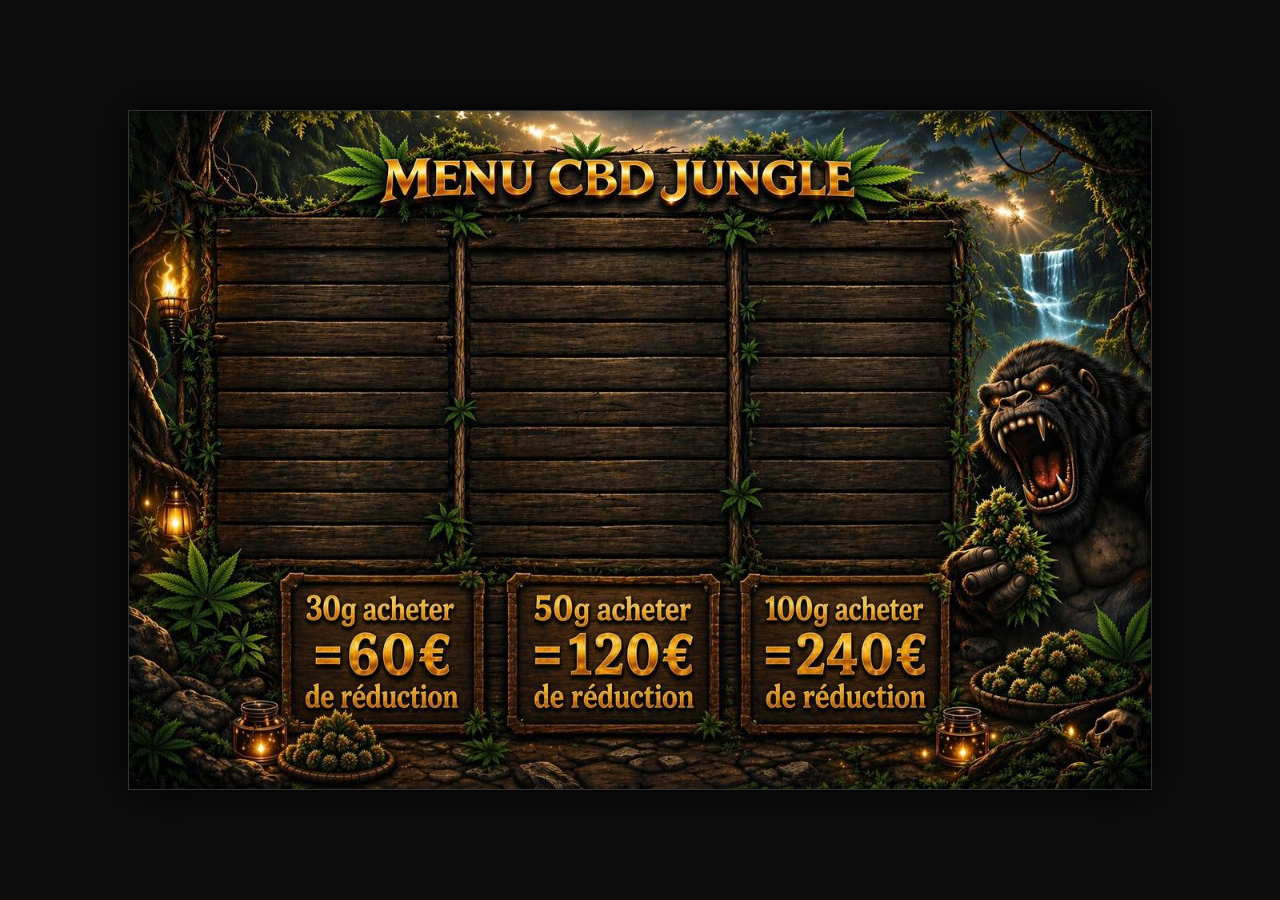
==== menu.html @ 122039b9 "Finalized layout: 5 categories, new background, and repositioned slots" ====
<!DOCTYPE html>
<html lang="fr">

<head>
    <meta charset="UTF-8">
    <meta name="viewport" content="width=1024">
    <title>CBD MENU JUNGLE</title>
    <link rel="preconnect" href="https://fonts.googleapis.com">
    <link rel="preconnect" href="https://fonts.gstatic.com" crossorigin>
    <link
        href="https://fonts.googleapis.com/css2?family=Cinzel:wght@700&family=Montserrat:wght@600;700;800&display=swap"
        rel="stylesheet">
    <link rel="stylesheet" href="style.css">
    <!-- SUPABASE REMOVED -->
    <style>
        /* HARD STEALTH LOCK: Hide everything initially in Sandbox mode */
        body.sandbox-mode .section,
        body.sandbox-mode .discounts {
            display: none !important;
        }

        /* Only reveal if specifically activated by the dashboard */
        body.sandbox-mode .section.active {
            display: flex !important;
        }

        body.sandbox-mode .discounts.active {
            display: block !important;
        }
    </style>
</head>

<body>
    <div class="menu-container" id="menu-app">
        <!-- Sections will be rendered here by JS -->
    </div>

    <script>
        // 1. Maintain the position mapping and include the new 'Others' section
        const POSITION_MAP = {
            1: { id: "fleurs-hydro", top: "109px", left: "73px", width: "245px" },
            2: { id: "fleurs-elite", top: "216px", left: "73px", width: "245px" },
            3: { id: "resine-cbd", top: "320px", left: "73px", width: "245px" },
            4: { id: "olives-cbd", top: "109px", left: "340px", width: "257px" },
            5: { id: "resine-cbn", top: "110px", left: "624px", width: "206px" }
        };

        async function renderSupabaseMenu(overrideCats = null, overrideProducts = null, activeCatIdsStr = null) {
            const urlParams = new URLSearchParams(window.location.search);
            const isSandbox = urlParams.get('mode') === 'sandbox';
            const container = document.getElementById('menu-app');

            if (isSandbox) document.body.classList.add('sandbox-mode');

            try {
                // LOCAL DATA ONLY
                let categories = overrideCats;
                if (!categories) {
                    const sessionCats = JSON.parse(sessionStorage.getItem('cbd_gen_cats') || "[]");
                    const localCats = JSON.parse(localStorage.getItem('cbd_local_categories') || "[]");
                    categories = [...localCats, ...sessionCats];
                }

                let products = overrideProducts;
                const sessionTime = urlParams.get('session_time');

                if (!products) {
                    const sessionProds = JSON.parse(sessionStorage.getItem('cbd_session_products') || "[]");
                    const localProds = JSON.parse(localStorage.getItem('cbd_local_products') || "[]");

                    if (isSandbox) {
                        // In sandbox, we prioritize session-created items to match generator logic
                        const uniqueIds = new Set(sessionProds.map(p => p.id));
                        products = [...sessionProds, ...localProds.filter(p => !uniqueIds.has(p.id))];
                    } else {
                        products = localProds;
                    }
                }

                // PARSE ACTIVE LIST
                const activeParam = activeCatIdsStr || urlParams.get('active_cats') || sessionStorage.getItem('cbd_active_slots') || "";
                const activeCatIds = typeof activeParam === 'string' ? activeParam.split(',').filter(id => id).map(String) : Object.values(JSON.parse(activeParam || "{}")).map(String);

                // IMPORTANT: Only clear 'active' if we have a valid new list to replace it with
                if (activeCatIds.length > 0 || isSandbox) {
                    container.querySelectorAll('.section, .discounts').forEach(s => {
                        s.classList.remove('active');
                    });
                }

                categories.forEach((sec) => {
                    const order = parseInt(sec.display_order);
                    const pos = POSITION_MAP[order];
                    if (!pos) return;

                    let secDiv = container.querySelector(`[data-cat-id="${sec.id}"]`);
                    if (!secDiv) {
                        secDiv = document.createElement('div');
                        secDiv.setAttribute('data-cat-id', sec.id);
                        container.appendChild(secDiv);
                    }

                    // SANDBOX VISIBILITY: Fix for immediate display of generators
                    if (isSandbox && (activeCatIds.includes(String(sec.id)) || String(sec.id).startsWith('session_slot_'))) {
                        secDiv.classList.add('active');
                    } else if (!isSandbox) {
                        secDiv.classList.add('active');
                    }

                    secDiv.classList.add('section');
                    secDiv.classList.add(pos.id);
                    secDiv.style.cssText = `top: ${pos.top}; left: ${pos.left}; width: ${pos.width};`;

                    // FORCED REBUILD: Ensure title is always present
                    secDiv.innerHTML = '';

                    let itemsHtml = `<h2 class="title">${sec.name}</h2>`;
                    const catProducts = products ? products.filter(p => p.category_id === sec.id) : [];

                    // Wrap items in a container for flex gap control
                    itemsHtml += `<div class="items-list ${pos.id}-list">`;

                    catProducts.forEach((item, index) => {
                        const formattedName = item.name.toUpperCase();

                        // Smart Shorthand Logic for Price (e.g., 8/1 -> 8€/G, 5/2 -> 5€/2G)
                        let rawPrice = String(item.price_per_gram || '').replace(/€/g, '').trim();
                        let formattedPrice = '';

                        if (rawPrice.includes('/')) {
                            const [price, qty] = rawPrice.split('/');
                            if (qty === '1') {
                                formattedPrice = `${price}€/G`;
                            } else {
                                formattedPrice = `${price}€/${qty}G`;
                            }
                        } else if (rawPrice) {
                            formattedPrice = `${rawPrice}€`;
                        }

                        let rawBulk = String(item.bulk_price || '');
                        let formattedBulk = '';

                        let cleanBulk = rawBulk.replace(/€/g, '').trim();
                        if (cleanBulk.includes('/')) {
                            const [bPrice, bQty] = cleanBulk.split('/');
                            formattedBulk = bQty === '1' ? `${bPrice}€/G` : `${bPrice}€/${bQty}G`;
                        } else if (cleanBulk) {
                            // Pure numbers get the auto-euro
                            formattedBulk = `${cleanBulk}€`;
                        }

                        itemsHtml += `
                                <div class="item" data-product-id="${item.id}">
                                    <span class="name">${formattedName}</span>
                                    <span class="dots"></span>
                                    <span class="price">${formattedPrice} <span class="bulk">${formattedBulk}</span></span>
                                </div>
                            `;
                    });

                    // Add Sandbox Placeholder item
                    if (isSandbox) {
                        itemsHtml += `
                            <div class="item sandbox-item" data-product-id="sandbox-item" style="display:none;">
                                <span class="name">NOM</span>
                                <span class="dots"></span>
                                <span class="price">PRIX <span class="bulk">QUANTITÉ</span></span>
                            </div>
                        `;
                    }

                    itemsHtml += `</div>`; // Close the list container
                    secDiv.innerHTML = itemsHtml;
                    container.appendChild(secDiv);
                });

            } catch (err) {
                console.error("Supabase error:", err);
            }
        }

        // SMOOTH TRANSITION API: Lock in a product without reloading
        window.stickifyProduct = function (catId, newId) {
            const section = document.querySelector(`[data-cat-id="${catId}"]`);
            if (!section) return;

            const sandbox = section.querySelector('[data-product-id="sandbox-item"]');
            if (!sandbox || sandbox.style.display === 'none') return;

            // Clone the sandbox item to make it permanent
            const newItem = sandbox.cloneNode(true);
            newItem.classList.remove('sandbox-item');
            newItem.setAttribute('data-product-id', newId);
            newItem.style.display = ''; // Use default CSS display

            // Insert it before the sandbox item so the sandbox stays at the bottom
            sandbox.parentNode.insertBefore(newItem, sandbox);

            // Hide the original sandbox placeholder to prepare for next add
            sandbox.style.display = 'none';
        }

        // LIGHTNING SWITCH API: Show/Hide categories instantly
        window.switchActiveCategory = function (catId, show) {
            const section = document.querySelector(`[data-cat-id="${catId}"]`);
            if (section) {
                if (show) {
                    section.classList.add('active');
                } else {
                    section.classList.remove('active');
                }
            }
        }

        // INSTANT VANISH API: Remove a product from the board instantly
        window.removeProductFromPreview = function (productId) {
            const item = document.querySelector(`[data-product-id="${productId}"]`);
            if (item) item.remove();
        }

        // PERSISTENT SYNC API: Update board without page reload
        window.syncBoardState = async function (activeCatIdsStr, newSessionTime, localCachedCats = null, localCachedProducts = null) {
            const url = new URL(window.location.href);
            if (activeCatIdsStr !== null) url.searchParams.set('active_cats', activeCatIdsStr);
            if (newSessionTime) url.searchParams.set('session_time', newSessionTime);

            // Update URL without reloading the page for consistency
            window.history.replaceState({}, '', url);

            // Re-render internally using the current state
            await renderSupabaseMenu(localCachedCats, localCachedProducts, activeCatIdsStr);
        }

        // Initialize rendering
        renderSupabaseMenu();

        // Listen for real-time changes (Disabled in Sandbox to prevent background flickering)
        if (typeof isSandbox !== 'undefined' && !isSandbox) {
            supabaseClient.channel('menu-changes')
                .on('postgres_changes', { event: '*', schema: 'public', table: 'products' }, renderSupabaseMenu)
                .subscribe();
        }

        // --- SECRET ADMIN SHORTCUT ---
        let secretKeyCount = 0;
        let lastKeyPressTime = 0;

        window.addEventListener('keydown', (e) => {
            if (e.key === '5') {
                const currentTime = Date.now();
                if (currentTime - lastKeyPressTime > 1000) secretKeyCount = 0;

                secretKeyCount++;
                lastKeyPressTime = currentTime;

                if (secretKeyCount === 3) window.location.href = 'index.html';
            } else {
                secretKeyCount = 0;
            }
        });
    </script>
</body>

</html>
---- style.css ----
* {
    margin: 0;
    padding: 0;
    box-sizing: border-box;
}

html,
body {
    background: #0d0d0d;
    display: flex;
    justify-content: center;
    align-items: center;
    height: 900px;
    /* Allow manual vertical adjustment */
    padding: 0;
    margin: 0;
    font-family: 'Montserrat', sans-serif;
    color: #fff;
    /* Hide scrollbar but keep functionality */
    -ms-overflow-style: none;
    /* IE and Edge */
    scrollbar-width: none;
    /* Firefox */
}

html::-webkit-scrollbar,
body::-webkit-scrollbar {
    display: none;
    /* Chrome, Safari and Opera */
}

.menu-container {
    width: 1024px;
    height: 680px;
    background: url('images/Menu-grid2.jpg') no-repeat center center;
    background-size: 1024px 680px;
    position: relative;
    box-shadow: 0 0 40px rgba(0, 0, 0, 0.9);
    border: 1px solid #333;
}

/* Base section styling */
.section {
    position: absolute;
    display: flex;
    flex-direction: column;
}

.items-list {
    display: flex;
    flex-direction: column;
}

/* Individual Gap Control for each section */
.fleurs-hydro-list {
    gap: 17px;
    padding-left: 4px;
    padding-right: 6px;
}

.fleurs-elite-list {
    gap: 17px;
    margin-top: 4px;
    padding-left: 4px;
    padding-right: 6px;
}

.resine-cbd-list {
    gap: 19px;
    margin-top: -2px;
    padding-left: 4px;
    padding-right: 6px;
}

.olives-cbd-list {
    gap: 16px;
    margin-top: 2px;
    padding-left: 4px;
    padding-right: 6px;
}

.resine-cbn-list {
    gap: 17px;
    padding-left: 4px;
    padding-right: 6px;
}

.title {
    font-family: 'Cinzel', serif;
    font-size: 19px;
    color: #f7d488;
    /* Soft gold */
    text-shadow: 1px 1px 1px #000, 0 0 8px rgba(247, 212, 136, 0.4);
    text-align: center;
    margin-bottom: 12px;
    letter-spacing: 1px;
    font-weight: 800;
}

.item {
    display: flex;
    align-items: center;
    font-size: 14px;
    font-weight: 700;
    text-shadow: 1px 1px 2px #000;
    height: 18px;
}

.name {
    color: #f0f0f0;
    flex-shrink: 0;
}

.dots {
    flex-grow: 1;
    border-bottom: 2px dotted rgba(255, 255, 255, 0.3);
    margin: 0 4px;
    margin-bottom: 4px;
}

.price {
    color: #fff;
    flex-shrink: 0;
    display: flex;
    gap: 4px;
}

.bulk {
    color: #ff4d4d;
    /* Bright red */
    font-weight: 800;
}

/*

.olives-cbd .title {
    color: #f7d488;
}
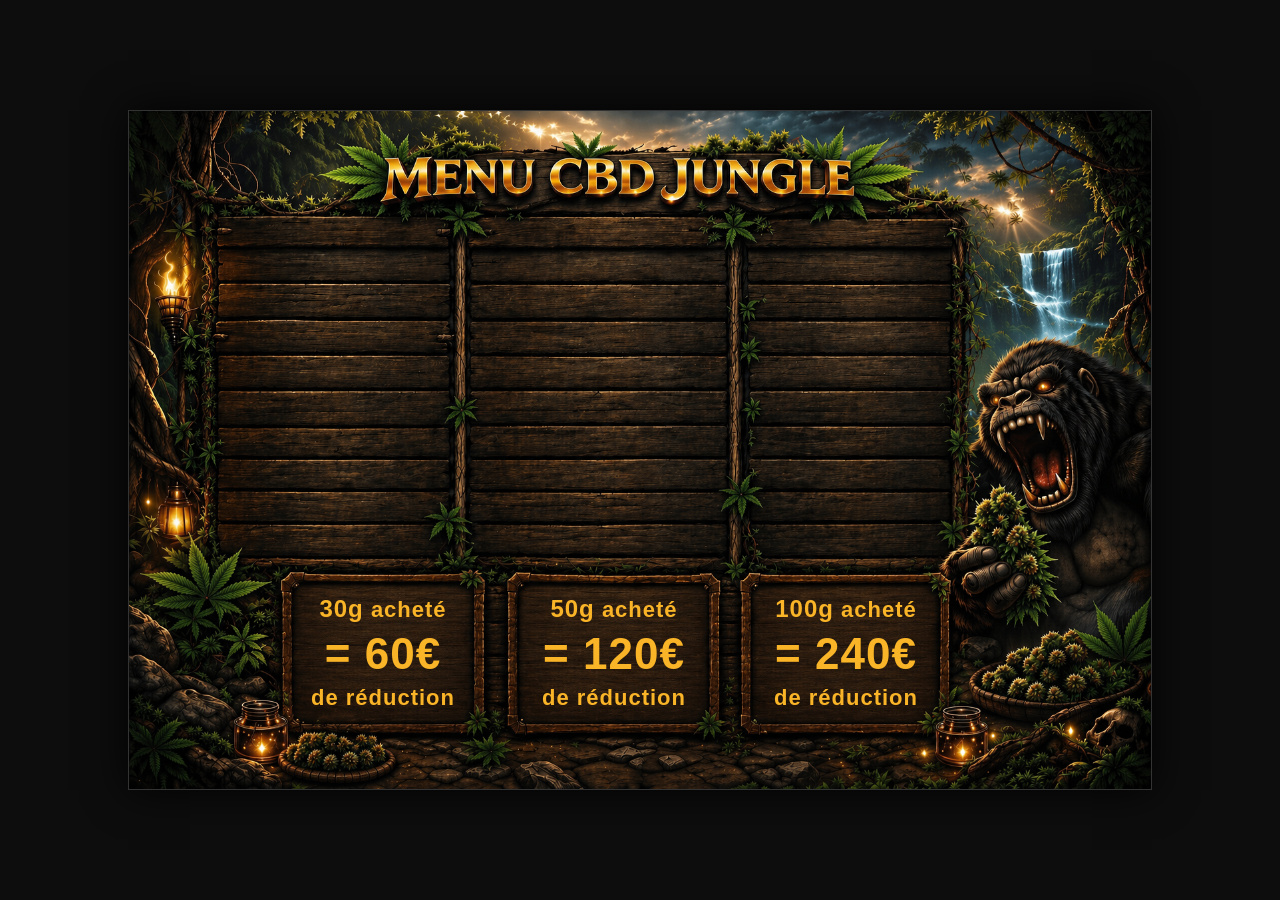
==== commit d2d3ebdc: "update" ====
--- a/menu.html
+++ b/menu.html
@@ -32,25 +32,50 @@
 
 <body>
     <div class="menu-container" id="menu-app">
+        <img src="images/Menu_Grid.png" class="menu-bg" alt="Background">
         <!-- Sections will be rendered here by JS -->
+        <div class="promo-banner promo-1">
+            <span class="promo-qty">30g</span> acheté<br><span class="promo-price">= 60€</span><br>de réduction
+        </div>
+        <div class="promo-banner promo-2">
+            <span class="promo-qty">50g</span> acheté<br><span class="promo-price">= 120€</span><br>de réduction
+        </div>
+        <div class="promo-banner promo-3">
+            <span class="promo-qty">100g</span> acheté<br><span class="promo-price">= 240€</span><br>de réduction
+        </div>
     </div>
 
     <script>
         // 1. Maintain the position mapping and include the new 'Others' section
         const POSITION_MAP = {
-            1: { id: "fleurs-hydro", top: "109px", left: "73px", width: "245px" },
-            2: { id: "fleurs-elite", top: "216px", left: "73px", width: "245px" },
-            3: { id: "resine-cbd", top: "320px", left: "73px", width: "245px" },
+            1: { id: "fleurs-hydro", top: "109px", left: "85px", width: "245px" },
+            2: { id: "fleurs-elite", top: "215px", left: "85px", width: "245px" },
+            3: { id: "resine-cbd", top: "319px", left: "85px", width: "245px" },
             4: { id: "olives-cbd", top: "109px", left: "340px", width: "257px" },
-            5: { id: "resine-cbn", top: "110px", left: "624px", width: "206px" }
+            5: { id: "resine-cbn", top: "215px", left: "340px", width: "257px" },
+            6: { id: "resine-cbd-2", top: "319px", left: "340px", width: "257px" },
+            7: { id: "resine-cbn-2", top: "109px", left: "617px", width: "206px" },
+            8: { id: "fleurs-elite-2", top: "215px", left: "617px", width: "206px" },
+            9: { id: "fleurs-hydro-2", top: "319px", left: "617px", width: "206px" }
         };
 
-        async function renderSupabaseMenu(overrideCats = null, overrideProducts = null, activeCatIdsStr = null) {
+        async function renderSupabaseMenu(overrideCats = null, overrideProducts = null, activeCatIdsStr = null, disabledSlotsStr = null) {
             const urlParams = new URLSearchParams(window.location.search);
             const isSandbox = urlParams.get('mode') === 'sandbox';
             const container = document.getElementById('menu-app');
 
             if (isSandbox) document.body.classList.add('sandbox-mode');
+
+            let disabledSlots = [];
+            const disabledParam = disabledSlotsStr || urlParams.get('disabled_slots');
+            if (disabledParam !== null) {
+                disabledSlots = disabledParam.split(',').filter(s => s).map(Number);
+            } else {
+                const visObj = JSON.parse(sessionStorage.getItem('cbd_slot_visibility') || "{}");
+                Object.keys(visObj).forEach(slot => {
+                    if (!visObj[slot]) disabledSlots.push(Number(slot));
+                });
+            }
 
             try {
                 // LOCAL DATA ONLY
@@ -98,6 +123,15 @@
                         secDiv = document.createElement('div');
                         secDiv.setAttribute('data-cat-id', sec.id);
                         container.appendChild(secDiv);
+                    }
+
+                    // HIDE IF SLOT IS DISABLED
+                    if (disabledSlots.includes(order)) {
+                        secDiv.classList.remove('active');
+                        secDiv.style.display = 'none';
+                        return;
+                    } else {
+                        secDiv.style.display = '';
                     }
 
                     // SANDBOX VISIBILITY: Fix for immediate display of generators
@@ -220,16 +254,17 @@
         }
 
         // PERSISTENT SYNC API: Update board without page reload
-        window.syncBoardState = async function (activeCatIdsStr, newSessionTime, localCachedCats = null, localCachedProducts = null) {
+        window.syncBoardState = async function (activeCatIdsStr, newSessionTime, localCachedCats = null, localCachedProducts = null, disabledSlotsStr = null) {
             const url = new URL(window.location.href);
             if (activeCatIdsStr !== null) url.searchParams.set('active_cats', activeCatIdsStr);
             if (newSessionTime) url.searchParams.set('session_time', newSessionTime);
+            if (disabledSlotsStr !== null) url.searchParams.set('disabled_slots', disabledSlotsStr);
 
             // Update URL without reloading the page for consistency
             window.history.replaceState({}, '', url);
 
             // Re-render internally using the current state
-            await renderSupabaseMenu(localCachedCats, localCachedProducts, activeCatIdsStr);
+            await renderSupabaseMenu(localCachedCats, localCachedProducts, activeCatIdsStr, disabledSlotsStr);
         }
 
         // Initialize rendering
--- a/style.css
+++ b/style.css
@@ -32,11 +32,21 @@
 .menu-container {
     width: 1024px;
     height: 680px;
-    background: url('images/Menu-grid2.jpg') no-repeat center center;
-    background-size: 1024px 680px;
+    background: transparent;
     position: relative;
     box-shadow: 0 0 40px rgba(0, 0, 0, 0.9);
     border: 1px solid #333;
+    overflow: hidden;
+}
+
+.menu-bg {
+    position: absolute;
+    top: 0;
+    left: 0;
+    width: 100%;
+    height: 100%;
+    object-fit: cover;
+    z-index: 0;
 }
 
 /* Base section styling */
@@ -44,6 +54,7 @@
     position: absolute;
     display: flex;
     flex-direction: column;
+    z-index: 10;
 }
 
 .items-list {
@@ -54,45 +65,69 @@
 /* Individual Gap Control for each section */
 .fleurs-hydro-list {
     gap: 17px;
-    padding-left: 4px;
-    padding-right: 6px;
+    padding-left: 10px;
+    padding-right: 16px;
 }
 
 .fleurs-elite-list {
-    gap: 17px;
-    margin-top: 4px;
-    padding-left: 4px;
-    padding-right: 6px;
+    gap: 19px;
+    padding-left: 10px;
+    padding-right: 16px;
 }
 
 .resine-cbd-list {
-    gap: 19px;
+    gap: 16px;
     margin-top: -2px;
-    padding-left: 4px;
-    padding-right: 6px;
+    padding-left: 10px;
+    padding-right: 16px;
 }
 
 .olives-cbd-list {
     gap: 16px;
     margin-top: 2px;
-    padding-left: 4px;
-    padding-right: 6px;
+    padding-left: 10px;
+    padding-right: 10px;
 }
 
 .resine-cbn-list {
+    gap: 19px;
+    padding-left: 10px;
+    padding-right: 10px;
+}
+
+.resine-cbd-2-list {
+    gap: 15px;
+
+    padding-left: 10px;
+    padding-right: 10px;
+}
+
+.resine-cbn-2-list {
     gap: 17px;
-    padding-left: 4px;
-    padding-right: 6px;
+    padding-left: 10px;
+    padding-right: 10px;
+}
+
+.fleurs-elite-2-list {
+    gap: 19px;
+    padding-left: 10px;
+    padding-right: 10px;
+}
+
+.fleurs-hydro-2-list {
+    gap: 15px;
+    padding-left: 10px;
+    padding-right: 10px;
 }
 
 .title {
     font-family: 'Cinzel', serif;
     font-size: 19px;
-    color: #f7d488;
-    /* Soft gold */
-    text-shadow: 1px 1px 1px #000, 0 0 8px rgba(247, 212, 136, 0.4);
+    color: #F9B427;
+    /* Updated Brand Color */
+    text-shadow: 1px 1px 1px #000, 0 0 8px rgba(201, 94, 1, 0.2);
     text-align: center;
-    margin-bottom: 12px;
+    margin-bottom: 10px;
     letter-spacing: 1px;
     font-weight: 800;
 }
@@ -131,8 +166,57 @@
     font-weight: 800;
 }
 
-/*
-
-.olives-cbd .title {
-    color: #f7d488;
+
+.promo-banner {
+    position: absolute;
+    width: 200px;
+    height: auto;
+    flex-direction: column;
+    align-items: center;
+    justify-content: center;
+    text-align: center;
+    line-height: 1.1;
+    z-index: 10;
+
+    /* Box Styling Disabled */
+    /* border: 1px solid rgba(249, 180, 39, 0.3); */
+    /* background: rgba(0, 0, 0, 0.2); */
+    /* backdrop-filter: blur(2px); */
+    /* border-radius: 4px; */
+
+    font-family: 'Outfit', sans-serif;
+    font-size: 22px;
+    font-weight: 800;
+    color: #F9B427;
+    /* text-shadow: 2px 2px 4px #000; */
+    text-transform: none;
+    letter-spacing: 1px;
+}
+
+.promo-1 {
+    top: 485px;
+    left: 154px;
+}
+
+.promo-2 {
+    top: 485px;
+    left: 385px;
+}
+
+.promo-3 {
+    top: 485px;
+    left: 617px;
+}
+
+.promo-price {
+    font-size: 44px;
+    font-weight: 900;
+    line-height: 0.9;
+    display: inline-block;
+    margin: 12px 0;
+}
+
+.promo-qty {
+    font-size: 24px;
+    font-weight: 900;
 }
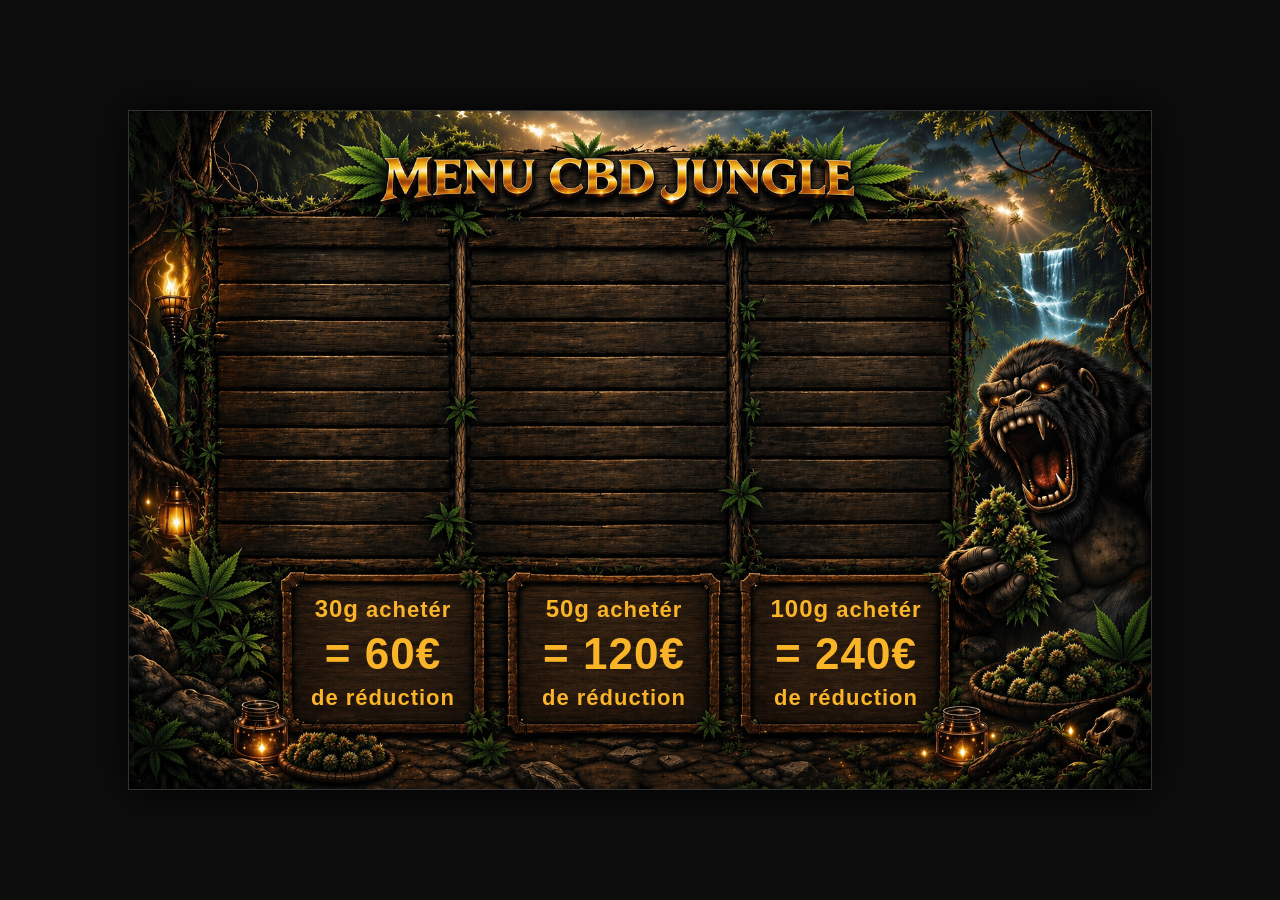
==== commit baeae22d: "cccc" ====
--- a/menu.html
+++ b/menu.html
@@ -35,13 +35,13 @@
         <img src="images/Menu_Grid.png" class="menu-bg" alt="Background">
         <!-- Sections will be rendered here by JS -->
         <div class="promo-banner promo-1">
-            <span class="promo-qty">30g</span> acheté<br><span class="promo-price">= 60€</span><br>de réduction
+            <span class="promo-qty">30g</span> achetér<br><span class="promo-price">= 60€</span><br>de réduction
         </div>
         <div class="promo-banner promo-2">
-            <span class="promo-qty">50g</span> acheté<br><span class="promo-price">= 120€</span><br>de réduction
+            <span class="promo-qty">50g</span> achetér<br><span class="promo-price">= 120€</span><br>de réduction
         </div>
         <div class="promo-banner promo-3">
-            <span class="promo-qty">100g</span> acheté<br><span class="promo-price">= 240€</span><br>de réduction
+            <span class="promo-qty">100g</span> achetér<br><span class="promo-price">= 240€</span><br>de réduction
         </div>
     </div>
 
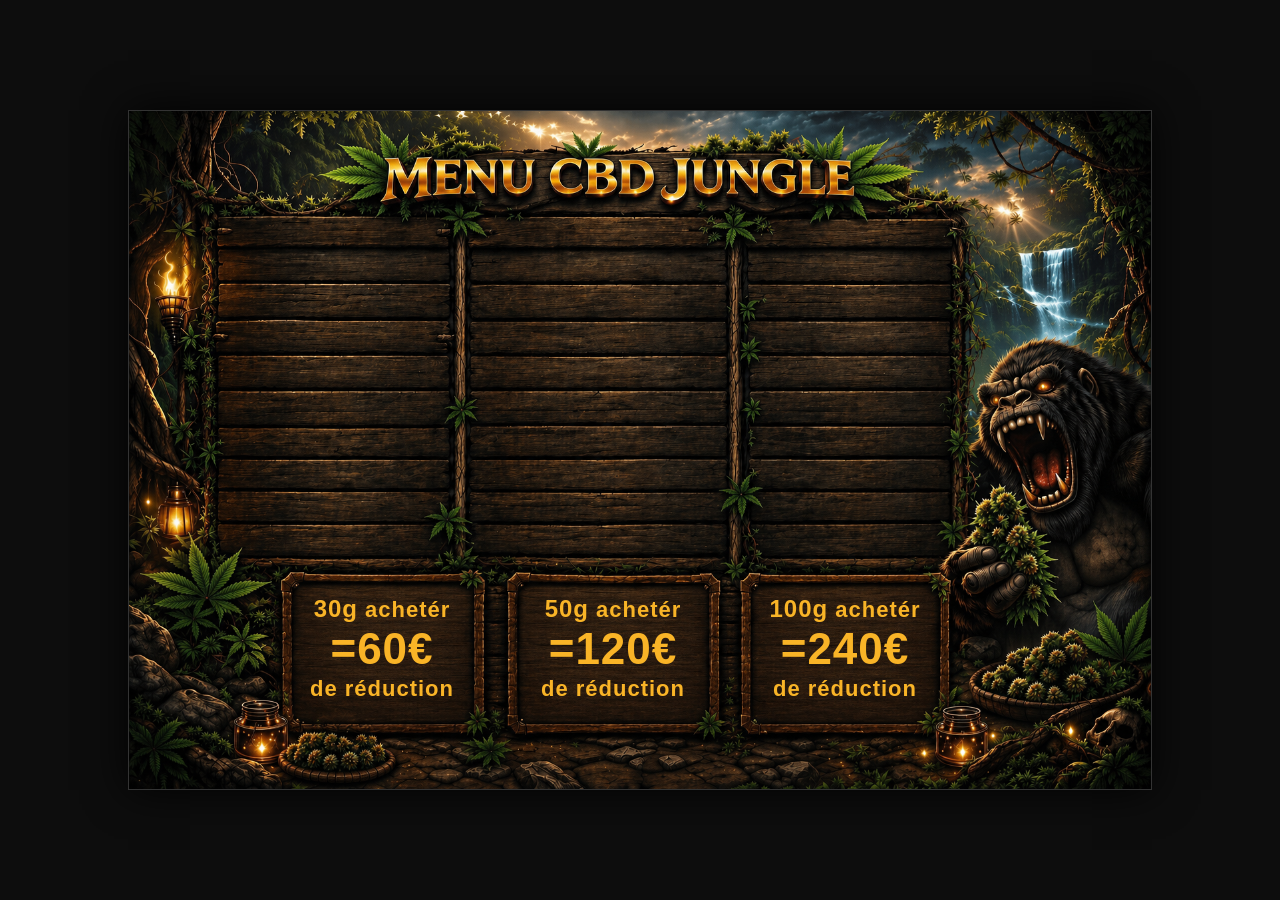
==== commit 430ea904: "space" ====
--- a/menu.html
+++ b/menu.html
@@ -35,13 +35,13 @@
         <img src="images/Menu_Grid.png" class="menu-bg" alt="Background">
         <!-- Sections will be rendered here by JS -->
         <div class="promo-banner promo-1">
-            <span class="promo-qty">30g</span> achetér<br><span class="promo-price">= 60€</span><br>de réduction
+            <span class="promo-qty">30g</span> achetér<br><span class="promo-price">=60€</span><br>de réduction
         </div>
         <div class="promo-banner promo-2">
-            <span class="promo-qty">50g</span> achetér<br><span class="promo-price">= 120€</span><br>de réduction
+            <span class="promo-qty">50g</span> achetér<br><span class="promo-price">=120€</span><br>de réduction
         </div>
         <div class="promo-banner promo-3">
-            <span class="promo-qty">100g</span> achetér<br><span class="promo-price">= 240€</span><br>de réduction
+            <span class="promo-qty">100g</span> achetér<br><span class="promo-price">=240€</span><br>de réduction
         </div>
     </div>
 
--- a/style.css
+++ b/style.css
@@ -195,23 +195,23 @@
 
 .promo-1 {
     top: 485px;
-    left: 154px;
+    left: 153px;
 }
 
 .promo-2 {
     top: 485px;
-    left: 385px;
+    left: 384px;
 }
 
 .promo-3 {
     top: 485px;
-    left: 617px;
+    left: 616px;
 }
 
 .promo-price {
     font-size: 44px;
     font-weight: 900;
-    line-height: 0.9;
+    line-height: 0.7;
     display: inline-block;
     margin: 12px 0;
 }
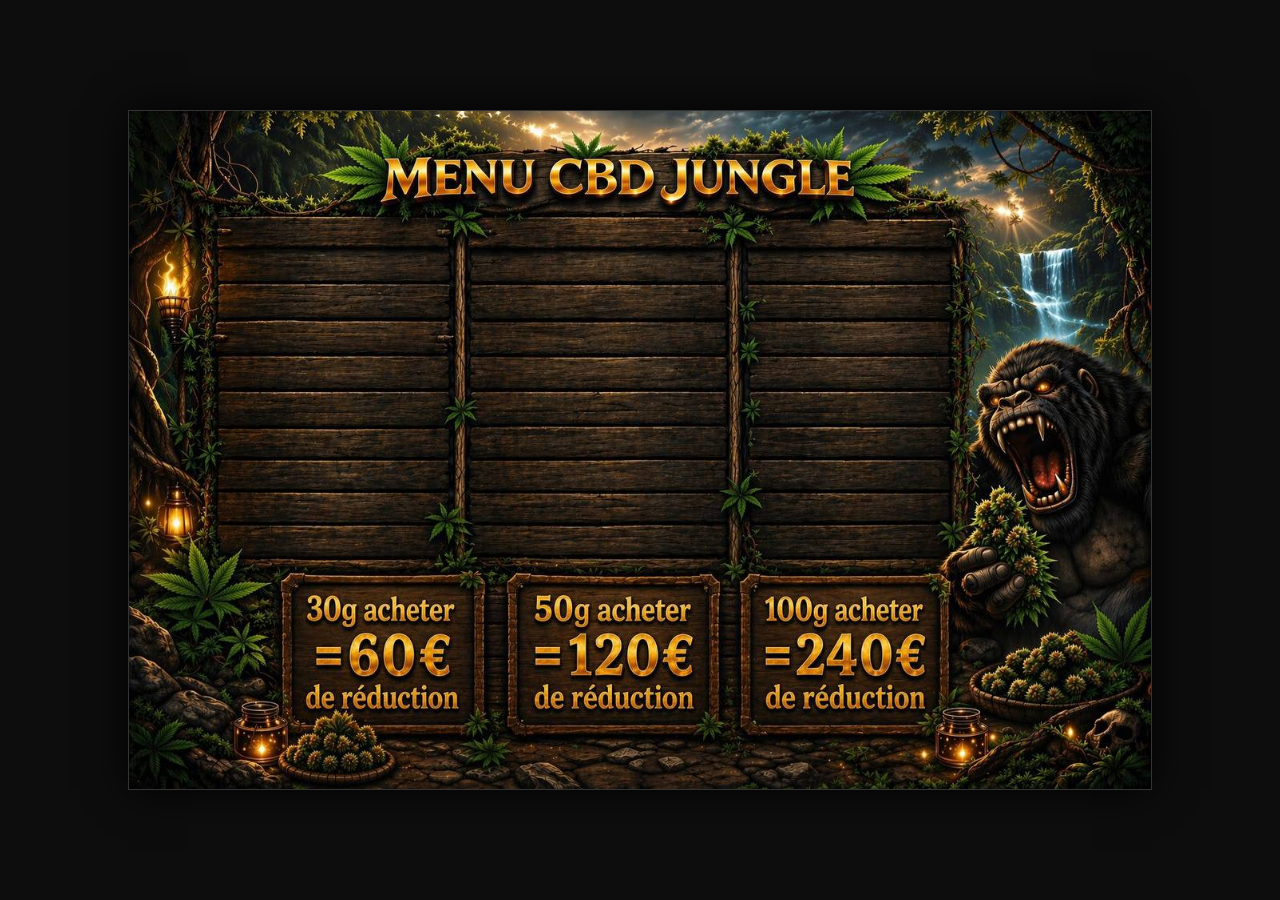
==== commit d36b41bf: "updatechange" ====
--- a/menu.html
+++ b/menu.html
@@ -32,17 +32,8 @@
 
 <body>
     <div class="menu-container" id="menu-app">
-        <img src="images/Menu_Grid.png" class="menu-bg" alt="Background">
+        <img src="images/Menu-grid2.jpg" class="menu-bg" alt="Background">
         <!-- Sections will be rendered here by JS -->
-        <div class="promo-banner promo-1">
-            <span class="promo-qty">30g</span> achetér<br><span class="promo-price">=60€</span><br>de réduction
-        </div>
-        <div class="promo-banner promo-2">
-            <span class="promo-qty">50g</span> achetér<br><span class="promo-price">=120€</span><br>de réduction
-        </div>
-        <div class="promo-banner promo-3">
-            <span class="promo-qty">100g</span> achetér<br><span class="promo-price">=240€</span><br>de réduction
-        </div>
     </div>
 
     <script>
--- a/style.css
+++ b/style.css
@@ -194,17 +194,17 @@
 }
 
 .promo-1 {
-    top: 485px;
+    top: 488px;
     left: 153px;
 }
 
 .promo-2 {
-    top: 485px;
+    top: 488px;
     left: 384px;
 }
 
 .promo-3 {
-    top: 485px;
+    top: 488px;
     left: 616px;
 }
 
